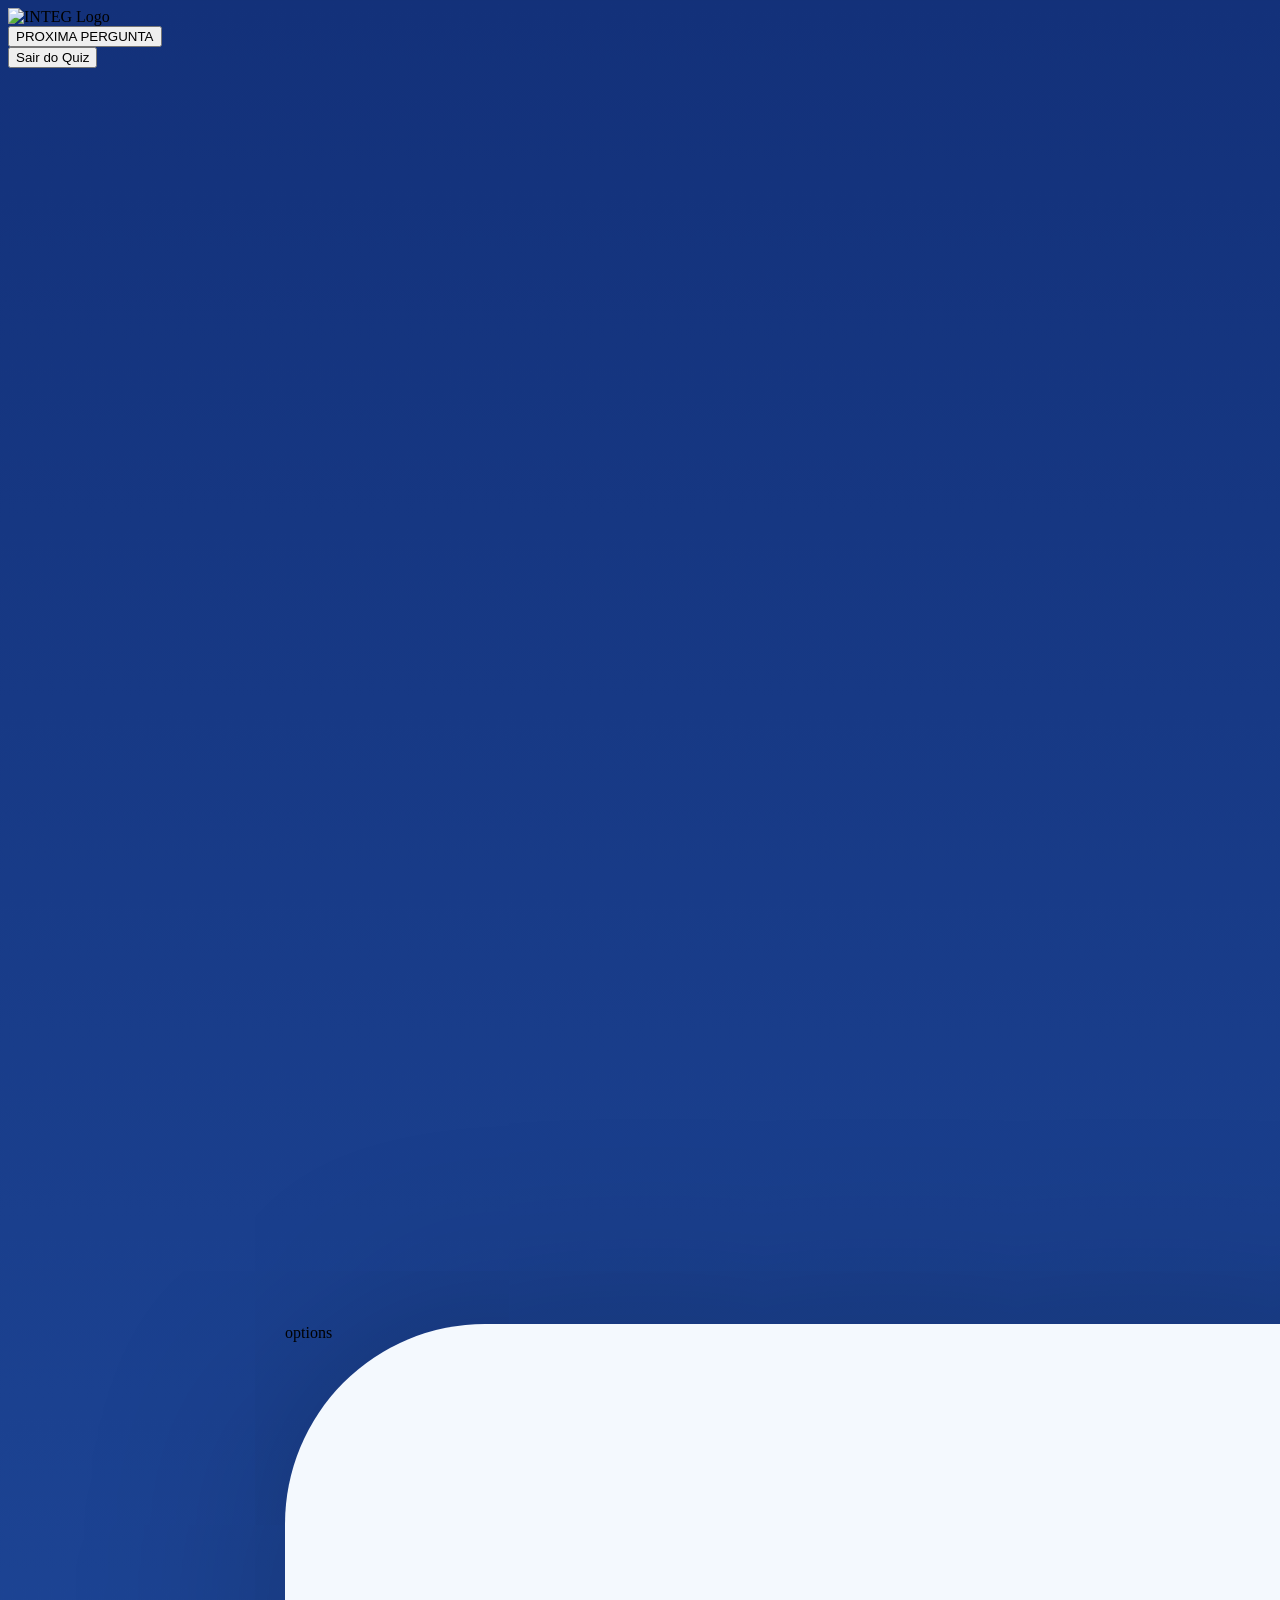
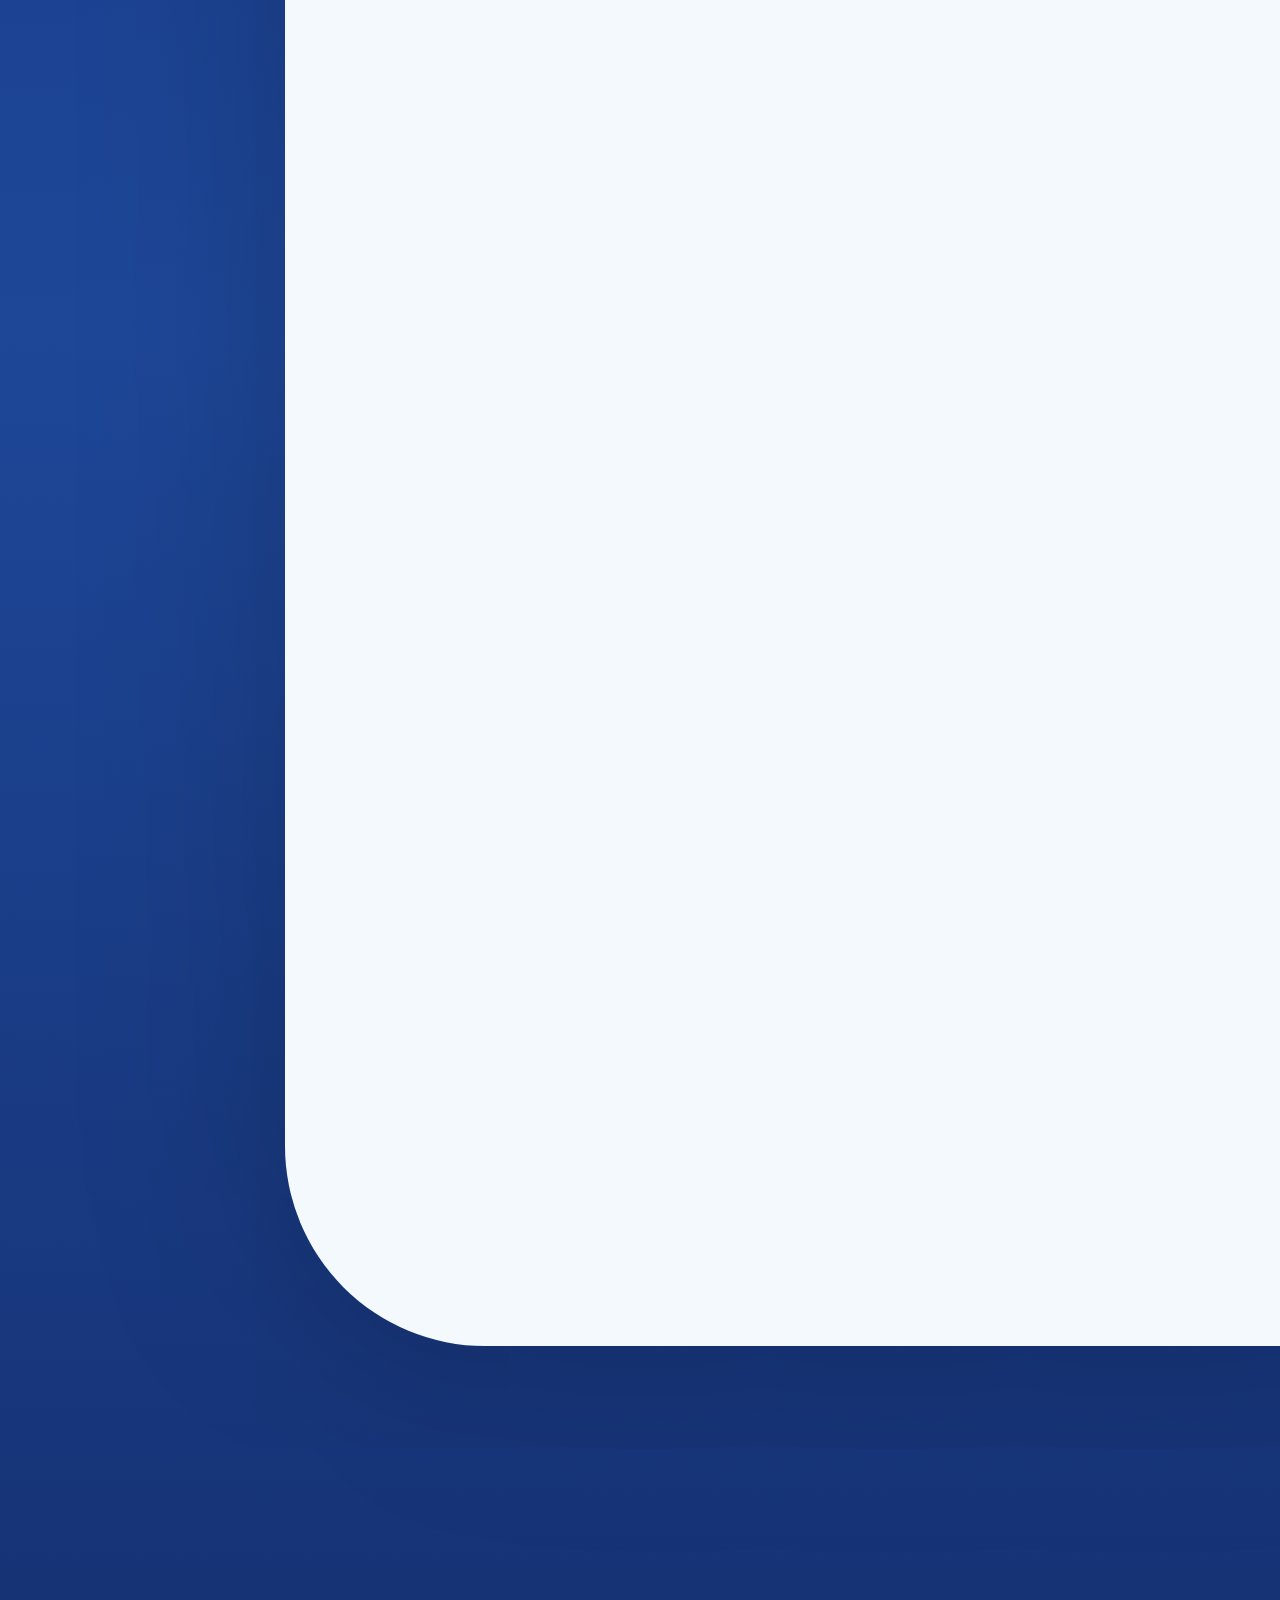
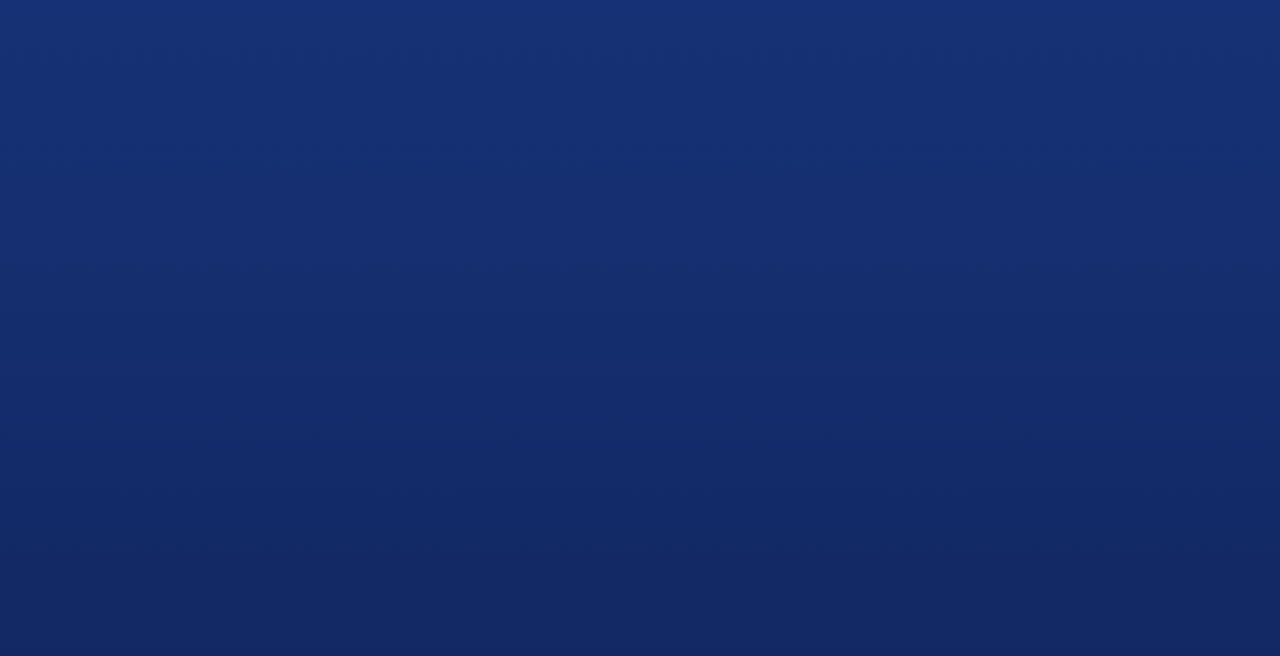
==== quizPage.html @ 4a7149cc "Add quiz page HTML and CSS files with layout and styling" ====
<!DOCTYPE html>
<html lang="en">
<head>
    <meta charset="UTF-8">
    <meta name="viewport" content="width=device-width, initial-scale=1.0">
    <title>Document</title>
    <link rel="stylesheet" href="quizPage.css">
</head>
<body>
    <div class="page-container">
        <div class="logo-area">
            <div class="logo-circle">
                <img src="images/logo-integ.png" alt="INTEG Logo" style="width: 80%;">
            </div>
        </div>
        <div class="quiz-container">
            <div class="Title">Quiz</div>
            <div class="question-container">
                <div class="options-container">options</div>
            </div>
            <div class="next-button-container">
                <button id="next-button">PROXIMA PERGUNTA</button>
            </div>
            <div class="exit-button">
                <button id="exit-button">Sair do Quiz</button>
            </div>
        </div>
    </div>
</body>
</html>
---- quizPage.css ----
/* Quiz Teste */
body {
    box-sizing: border-box;

    position: display-flex;
    width: 2160px;
    height: 3840px;

    background: linear-gradient(180deg, #13317A 0%, #1E4798 50%, #122864 100%);
    border-radius: 2px;
}

.Title{
    position: absolute;
    width: 1269px;
    height: 165px;
    left: 507px;
    top: 1404px;

    font-family: 'Inter';
    font-style: normal;
    font-weight: 800;
    font-size: 85px;
    line-height: 103px;
    display: flex;
    align-items: center;
    text-align: center;

    color: #122555;
}
.question-container {
    position: absolute;
    width: 1590px;
    height: 1622px;
    left: 285px;
    top: 1324px;

    background: #F4F9FE;
    box-shadow: 0px 4px 200px rgba(0, 0, 0, 0.25);
    border-radius: 200px;
}
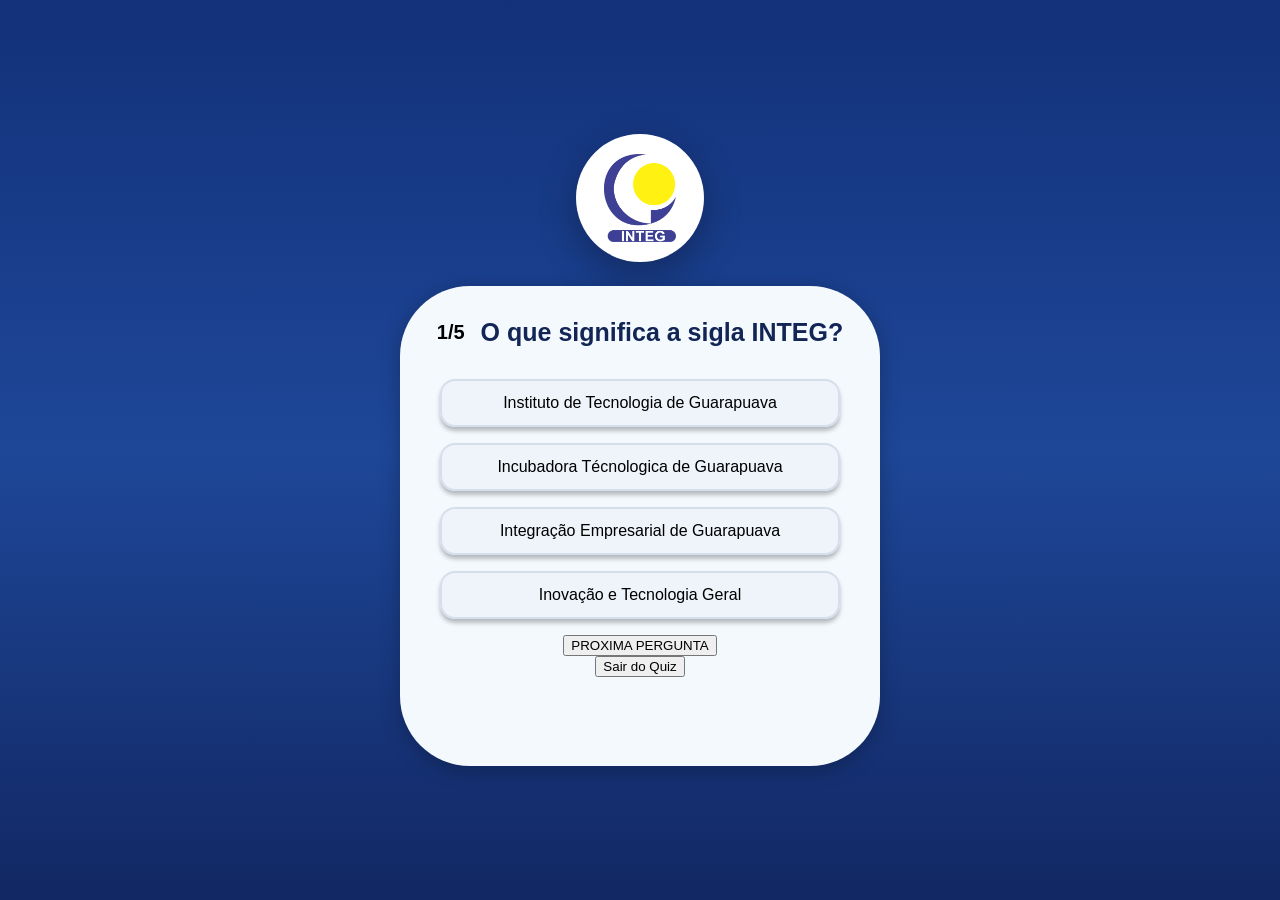
==== commit c511e0e7: "Add logo PDF for integration purposes" ====
--- a/quizPage.html
+++ b/quizPage.html
@@ -7,24 +7,30 @@
     <link rel="stylesheet" href="quizPage.css">
 </head>
 <body>
-    <div class="page-container">
-        <div class="logo-area">
-            <div class="logo-circle">
-                <img src="images/logo-integ.png" alt="INTEG Logo" style="width: 80%;">
-            </div>
-        </div>
-        <div class="quiz-container">
-            <div class="Title">Quiz</div>
-            <div class="question-container">
-                <div class="options-container">options</div>
-            </div>
-            <div class="next-button-container">
-                <button id="next-button">PROXIMA PERGUNTA</button>
-            </div>
-            <div class="exit-button">
-                <button id="exit-button">Sair do Quiz</button>
-            </div>
+    <div class="logo-area">
+        <div class="logo-circle">
+            <img src="src/images/logo_integ.png" alt="INTEG Logo" class="logo-image">
         </div>
     </div>
+    <div class="quiz-container">
+        <div class="Title">
+            <div class="num-question">1/5</div>
+            O que significa a sigla INTEG?
+        </div>
+        <div class="question-container">
+            <div class="options-container">Instituto de Tecnologia de Guarapuava</div>
+            <div class="options-container">Incubadora Técnologica de Guarapuava</div>
+            <div class="options-container">Integração Empresarial de Guarapuava</div>
+            <div class="options-container">Inovação e Tecnologia Geral</div>
+        </div>
+        
+        <div class="next-button-container">
+            <button id="next-button">PROXIMA PERGUNTA</button>
+        </div>
+        <div class="exit-button">
+            <button id="exit-button">Sair do Quiz</button>
+        </div>
+    </div>
+    
 </body>
 </html>
--- a/quizPage.css
+++ b/quizPage.css
@@ -1,41 +1,94 @@
-/* Quiz Teste */
-body {
-    box-sizing: border-box;
+html, body {
+    width: 100vw;
+    height: 100vh;
+    overflow: hidden;
+    font-family: 'Inter',Arial, sans-serif;
+    font-style: normal;
+    background: linear-gradient(180deg, #13317A 0%, #1E4798 50%, #122864 100%);
+    color: white;
+    display: flex;
+    flex-direction: column;
+    justify-content: center;
+    align-items: center;
+}
+.logo-area .logo-circle{
+    width: 10vw;
+    height: 10vw;
+    background-color: white;
+    border-radius: 50%;
+    margin: 0 auto;
+    display: flex;
+    justify-content: center;
+    align-items: center;
+    box-shadow: 0 1vw 3vw rgba(0,0,0,0.3);
+    margin-bottom: 1.5rem;
+}
+.logo-image{
+    width: 4.5rem;
+    height: auto;
+}
+.quiz-container {
+    display: flex;
+    flex-direction: column;
+    align-items: center;
+    width: 30em;
+    height: 30rem;
 
-    position: display-flex;
-    width: 2160px;
-    height: 3840px;
+    background: #F4F9FE;
+    box-shadow: 0px 4px 20px rgba(0, 0, 0, 0.25);
+    border-radius: 70px;
+}
+.Title{
+    display: flex;
+    flex-direction: row;
+    align-items: center;
+    font-weight: 800;
+    font-size: 25px;
+    margin-top: 2rem;
 
-    background: linear-gradient(180deg, #13317A 0%, #1E4798 50%, #122864 100%);
-    border-radius: 2px;
+    color: #122555;
 }
-
-.Title{
-    position: absolute;
-    width: 1269px;
-    height: 165px;
-    left: 507px;
-    top: 1404px;
-
-    font-family: 'Inter';
-    font-style: normal;
-    font-weight: 800;
-    font-size: 85px;
-    line-height: 103px;
+.num-question {
+    font-weight: 600;
+    font-size: 20px;
     display: flex;
     align-items: center;
     text-align: center;
+    margin-right: 1rem;
+    color: #000000;
+}
 
-    color: #122555;
+.question-container {
+    display: flex;
+    flex-direction: column;
+    align-items: center;
+    width: 100%;
+    margin-top: 2rem;
 }
-.question-container {
-    position: absolute;
-    width: 1590px;
-    height: 1622px;
-    left: 285px;
-    top: 1324px;
+.options-container {
+    display: flex;
+    align-items: center;
+    justify-content: center;
+    color: #000000;
+    background: rgba(213, 223, 236, 0.2); /* D5DFEC a 20% */
+    border: 2px solid #D5DFEC; /* Stroke 100%, weight 5 */
+    box-sizing: border-box; /* faz o Weight 5 ficar "Inside" */
+    border-radius: 15px;
+    box-shadow: 0px 4px 4px rgba(0, 0, 0, 0.25);
+    width: 25rem;   
+    height: 3rem;
+    margin-bottom: 1rem;
+    cursor: pointer;
+} 
+.options-container:hover {
+    border: 2px solid #13317A; /* Stroke 100%, weight 5 */
+}
+.options-container.correct {
+    background: rgba(32, 160, 78, 0.1); /* #20A04E a 10% */
+    border: 1px solid #20A04E;
+}
 
-    background: #F4F9FE;
-    box-shadow: 0px 4px 200px rgba(0, 0, 0, 0.25);
-    border-radius: 200px;
+.options-container.incorrect {
+    background: rgba(228, 0, 22, 0.1); /* #E40016 a 10% */
+    border: 1px solid #E40016;
 }
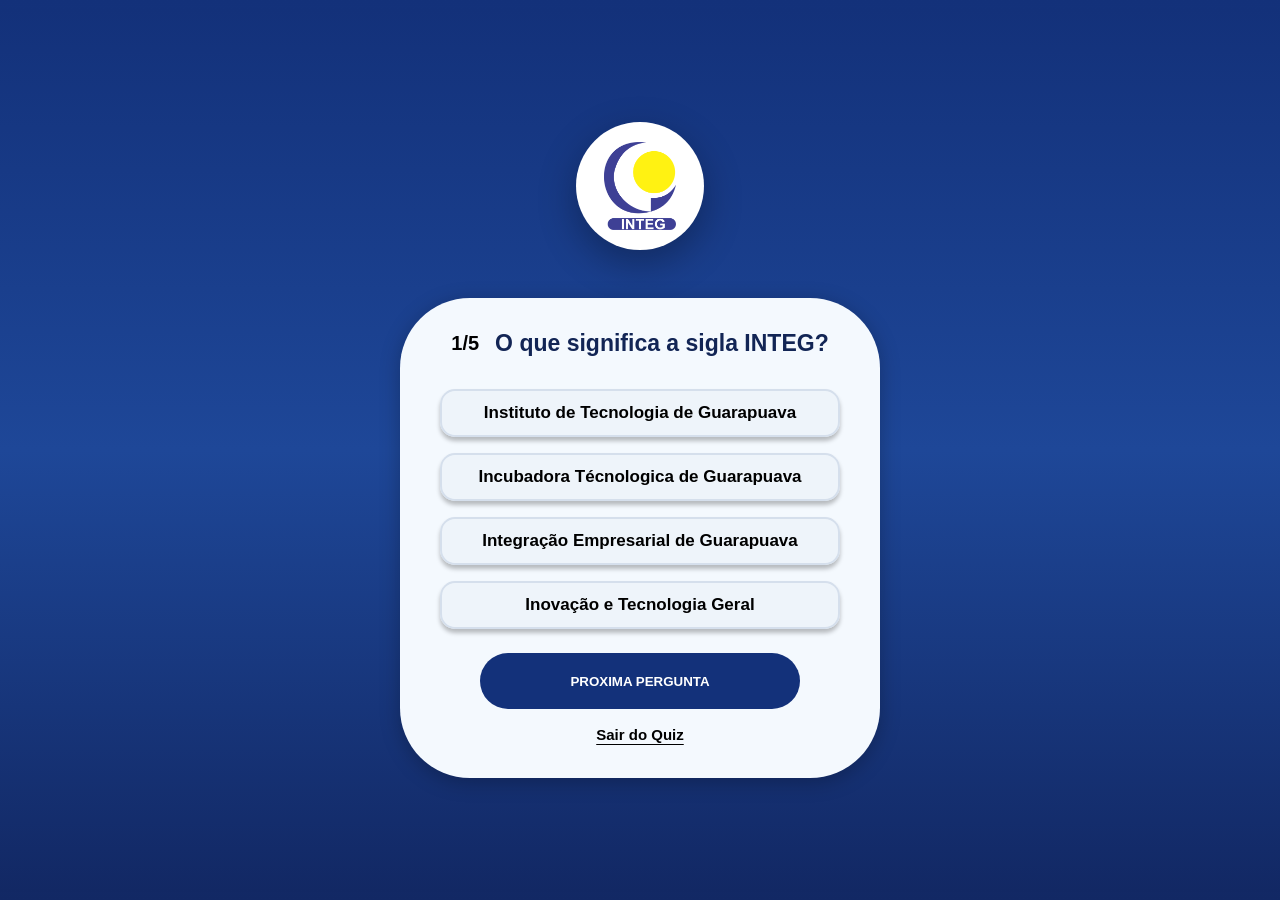
==== commit b078ebdf: "Enhance quiz page styling and structure with new button designs and improved font settings" ====
--- a/quizPage.html
+++ b/quizPage.html
@@ -7,6 +7,7 @@
     <link rel="stylesheet" href="quizPage.css">
 </head>
 <body>
+    <button id="exit-fullscreen-btn" title="Atalho de Tela Cheia"></button>
     <div class="logo-area">
         <div class="logo-circle">
             <img src="src/images/logo_integ.png" alt="INTEG Logo" class="logo-image">
@@ -25,12 +26,12 @@
         </div>
         
         <div class="next-button-container">
-            <button id="next-button">PROXIMA PERGUNTA</button>
+            <button class="next-button">PROXIMA PERGUNTA</button>
         </div>
-        <div class="exit-button">
-            <button id="exit-button">Sair do Quiz</button>
+        <div class="exit-area">
+            <button class="exit-text">Sair do Quiz</button>
         </div>
     </div>
-    
+    <script src="script.js"></script>
 </body>
 </html>
--- a/quizPage.css
+++ b/quizPage.css
@@ -2,7 +2,7 @@
     width: 100vw;
     height: 100vh;
     overflow: hidden;
-    font-family: 'Inter',Arial, sans-serif;
+    font-family: 'Inter', 'Segoe UI', Roboto, Helvetica, Arial, sans-serif;
     font-style: normal;
     background: linear-gradient(180deg, #13317A 0%, #1E4798 50%, #122864 100%);
     color: white;
@@ -10,6 +10,19 @@
     flex-direction: column;
     justify-content: center;
     align-items: center;
+}
+/* --- BOTÃO INVISÍVEL NO CANTO SUPERIOR DIREITO --- */
+#exit-fullscreen-btn {
+  position: fixed;
+  top: 0;
+  right: 0;
+  width: 10vw;
+  height: 10vw;
+  background: transparent;
+  border: none;
+  outline: none;
+  z-index: 9998;
+  cursor: pointer;
 }
 .logo-area .logo-circle{
     width: 10vw;
@@ -21,7 +34,7 @@
     justify-content: center;
     align-items: center;
     box-shadow: 0 1vw 3vw rgba(0,0,0,0.3);
-    margin-bottom: 1.5rem;
+    margin-bottom: 3rem;
 }
 .logo-image{
     width: 4.5rem;
@@ -43,7 +56,7 @@
     flex-direction: row;
     align-items: center;
     font-weight: 800;
-    font-size: 25px;
+    font-size: 23px;
     margin-top: 2rem;
 
     color: #122555;
@@ -75,12 +88,15 @@
     box-sizing: border-box; /* faz o Weight 5 ficar "Inside" */
     border-radius: 15px;
     box-shadow: 0px 4px 4px rgba(0, 0, 0, 0.25);
+    font-size: 17px;
+    font-weight: 600;
     width: 25rem;   
     height: 3rem;
     margin-bottom: 1rem;
     cursor: pointer;
 } 
 .options-container:hover {
+    color: #13317A;
     border: 2px solid #13317A; /* Stroke 100%, weight 5 */
 }
 .options-container.correct {
@@ -91,4 +107,46 @@
 .options-container.incorrect {
     background: rgba(228, 0, 22, 0.1); /* #E40016 a 10% */
     border: 1px solid #E40016;
+}
+.next-button-container {
+    display: flex;
+    justify-content: center;
+    align-items: center;
+    margin-top: 0.5rem;
+    width: 100%;
+}
+.next-button{
+    background: none;
+    border: none;
+    width: 20rem;
+    height: 3.5rem;
+    background: #13317A;
+    color: #FFFFFF;
+    font-weight: bold;
+    border-radius: 50px;
+}
+.exit-area {
+    display: flex;
+    justify-content: center;
+    align-items: center;
+    margin-top: 1rem;
+}
+.exit-text {
+    font-weight: 600;
+    font-size: 15px;
+    display: flex;
+    align-items: center;
+    text-align: center;
+    text-decoration-line: underline;
+    /* distance of the underline from the text */
+    text-underline-offset: 20%;
+    /* thickness of the underline */
+    text-decoration-thickness: 7%;
+    cursor: pointer;
+    background: none;
+    border: none;
+    color: #000000;
+}
+.exit-text:hover {
+    color: #13317A;
 }
